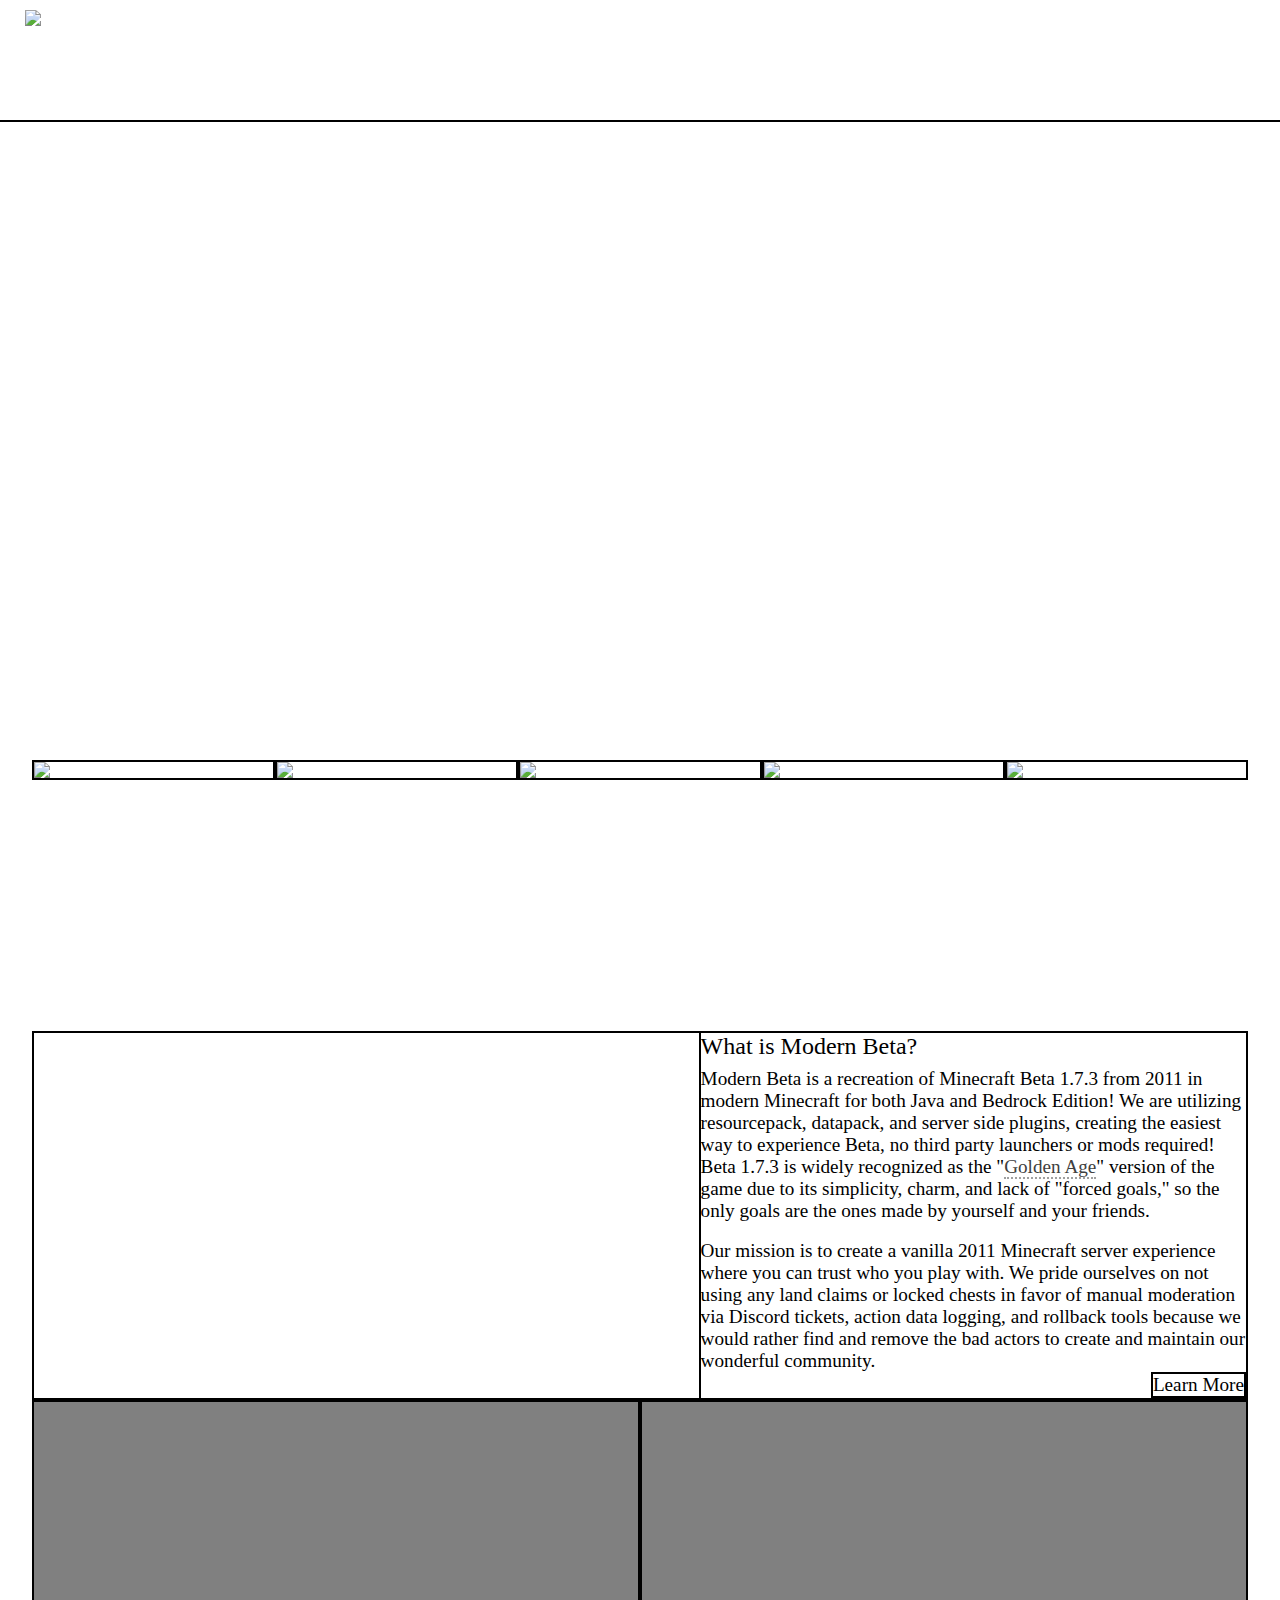
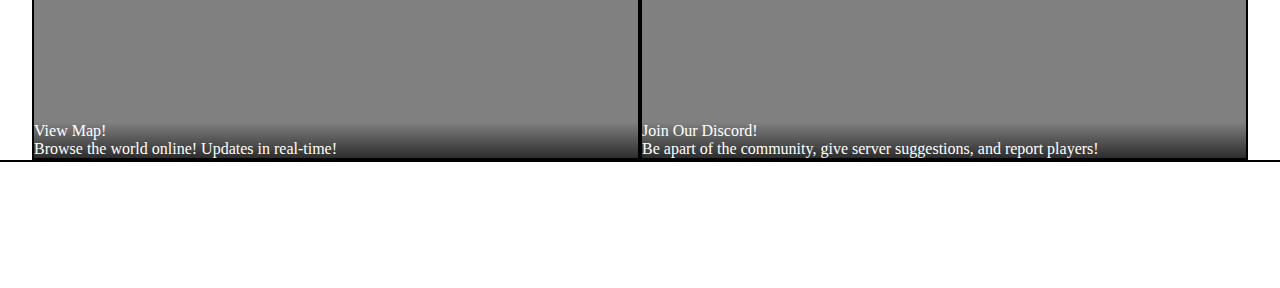
==== index.html @ e53a2ec8 "Added Wiki dropdown, added mobile navbar scrolling" ====
<!DOCTYPE html>
<html lang="en">
	<head>
		<!-- meta/seo info-->
		<meta charset="utf-8">
		<meta http-equiv="Content-Type" content="text/html">
		<meta http-equiv="X-UA-Compatible" content="IE=edge">
		<meta http-equiv="content-language" content='en-US'>
		<meta name="robots" content="index, follow">
		<meta name="title" content="Modern Beta SMP">
		<meta name="description" content="A modern Minecraft SMP server porting 2011's Beta 1.7.3 for 1.20 to 1.21, Java and Bedrock Edition! Play Minecraft like its 2011, the Golden Age! IP: play.modernbeta.org">
		<meta name="keywords" content="Minecraft, Modern, Beta, ModernBeta, 1.7.3, server, smp, multiplayer, survival, goldenage, public, java, bedrock, 1.20, 1.21">
		<meta name="language" content="English">
		<meta name="author" content="Karltroid">
		<meta name="viewport" content="width=device-width, initial-scale=1.0, maximum-scale=1.0">

		<!-- stylesheets & scripts -->
		<link rel="stylesheet" type="text/css" href="styles/vars.css">
		<link rel="stylesheet" type="text/css" media="(max-width: 1100px)" href="styles/vars_mobile.css">
		<link rel="stylesheet" type="text/css" href="styles/desktop.css">
		<link rel="stylesheet" type="text/css" media="(max-width: 1100px)" href="styles/mobile.css">
		<script src="scripts/mobilenav.js"></script>
		<script src="scripts/desktop_drag_scrolling.js"></script>
		<script src="scripts/fetch_latest_video.js"></script>
		
		<!-- site title & icon -->
		<link rel="shortcut icon" href="images/icons/favicon.ico" type="image/x-icon">
		<link rel="icon" href="images/icons/favicon.ico" type="image/x-icon">
		<title>Modern Beta SMP</title>
	</head>
	<body>

		<nav>
			<div id="nav-content">
				<div class="left">
					<a href="#" id="nav-logo">
					  <img src="images/ModernBetaLogo_Full.png" alt="Modern Beta Logo" />
					</a>
					<div id="nav-links" class="desktop-only">
					  <a href="#">Home</a>
					  <a href="rules">Rules</a>
					  <a href="socials">Socials</a>
					  <a target="_blank" href="https://store.modernbeta.org/">Store</a>
					  <a target="_blank" href="https://map.modernbeta.org">Map</a>
					  <div class="dropdown">
						Wiki
						<div class="dropdown-content">
						  <a target="_blank" href="https://web.archive.org/web/20110902065819/http://www.minecraftwiki.net:80/wiki/Minecraft_Wiki">Beta 1.7.3 Wiki</a>
						  <a target="_blank" href="https://modernbeta.miraheze.org/wiki/Main_Page">Community Wiki</a>
						</div>
					  </div>
					</div>
				  </div>

				<div class="right">
					<button id="nav-menu-btn" class="mobile-only" onclick="togglenav('')"><img class="pixel-perfect" src="images/icons/open_menu.png" /></button>
					<a href="play"><button id="join-now-button" class="desktop-only">Play Now!</button></a>
				</div>
				<div id="mobile-nav-dropdown" class="mobile-only pixel-perfect">
					<a href="play">Play</a>
					<a href="rules">Rules</a>
					<a target="_blank" href="https://discord.gg/gXmjuejWtD">Discord</a>
					<a href="socials">Socials</a><a target="_blank" href="https://store.modernbeta.org/">Store</a>
					<a target="_blank" href="https://map.modernbeta.org">Map</a>
					<a target="_blank" href="https://web.archive.org/web/20110902065819/http://www.minecraftwiki.net:80/wiki/Minecraft_Wiki">Beta 1.7.3 Wiki</a>
					<a target="_blank" href="https://modernbeta.miraheze.org/wiki/Main_Page">Community Wiki</a>
				</div>
			</div>
		</nav>

		<header class="nav-bar-offset">
			<a href="play"><button id="join-now-button-alt" class="mobile-only">Play Now!</button></a>
			<iframe id="trailer" title="Trailer" frameborder="0" allowfullscreen></iframe>
		</header>

		<div id="page-content">
			<div id="showcase-features" class="row content-row">
				<div class="card">
					<img src="images/homepage/showcase_terrain.jpg" />
					<div class="info">
						<h1>Explore Beta!</h1>
						<p>Visit the crazy Minecraft world terrain generation as it was in 2011! Fantastical mountains, overhangs, but also its wonderful simplicity and... farlands!?</p>
					</div>
				</div>
				<div class="card">
					<img src="images/homepage/showcase_gameplay.jpg" />
					<div class="info">
						<h1>Beta Gameplay!</h1>
						<p>From the lack of a hunger bar, to instant bows and nightmares when you sleep in exposed darkness, experience the features that gave beta 1.7.3 its charm!</p>
					</div>
				</div>
				<div class="card">
					<img src="images/homepage/showcase_visuals.jpg" />
					<div class="info">
						<h1>Beta Assets!</h1>
						<p>Transform your Minecraft back to beta with all models, textures, sounds, and more visual aspects like fog to match this era of the game! Yes, even the fat chests.</p>
					</div>
				</div>
				<div class="card">
					<img src="images/homepage/showcase_vanillaexperience.jpg" />
					<div class="info">
						<h1>Vanilla Experience!</h1>
						<p>Little to no commands, no teleporting, just the base game experience of how it was intended to be played. Time to start building that minecart system!</p>
					</div>
				</div>
				<div class="card">
					<img src="images/homepage/showcase_crossplay.jpg" />
					<div class="info">
						<h1>Cross Play!</h1>
						<p>With modern Minecraft comes modern benefits! For the first time Bedrock Edition can also join the fun and play Beta 1.7.3 along side Java Edition!</p>
					</div>
				</div>
			</div>

			<div class="info-graphic-banner">
				<div class="graphic"></div>
				<div class="info">
					<h1>What is Modern Beta?</h1>
					<p>Modern Beta is a recreation of Minecraft Beta 1.7.3 from 2011 in modern Minecraft for both Java and Bedrock Edition! We are utilizing resourcepack, datapack, and server side plugins, creating the easiest way to experience Beta, no third party launchers or mods required! Beta 1.7.3 is widely recognized as the "<a target="_blank" href="https://www.reddit.com/r/GoldenAgeMinecraft/">Golden Age</a>" version of the game due to its simplicity, charm, and lack of "forced goals," so the only goals are the ones made by yourself and your friends.</p>
					<br />
					<p>Our mission is to create a vanilla 2011 Minecraft server experience where you can trust who you play with. We pride ourselves on not using any land claims or locked chests in favor of manual moderation via Discord tickets, action data logging, and rollback tools because we would rather find and remove the bad actors to create and maintain our wonderful community.</p>
					<a class="more-info-button" href="changes">Learn More</a>
				</div>
			</div>

			<div class="content-row-2">
				<a target="_blank" href="https://map.modernbeta.org" id="dynmap" class="button-card">
					<div class="info">
						<h1>View Map!</h1>
						<p>Browse the world online! Updates in real-time!</p>
					</div>
				</a>
				<a target="_blank" href="https://discord.gg/gXmjuejWtD" id="discord" class="button-card">
					<div class="info">
						<h1>Join Our Discord!</h1>
						<p>Be apart of the community, give server suggestions, and report players!</p>
					</div>
				</a>
			</div>
		</div>

		<footer class="pixel-perfect">
			<a href="play">Join Today!<br />
			IP: play.modernbeta.org</a><br /><br />
			<a target="_blank" href="https://discord.gg/gXmjuejWtD">Discord</a> | <a target="_blank" href="https://www.youtube.com/@ModernBetaSMP">YouTube</a> | <a target="_blank" href="https://www.twitch.tv/ModernBetaSMP">Twitch</a> | <a target="_blank" href="https://twitter.com/ModernBetaSMP">Twitter</a> | <a target="_blank" href="https://www.reddit.com/r/ModernBetaSMP/">Reddit</a> | <a target="_blank" href="https://www.instagram.com/modernbetasmp/">Instagram</a> | <a target="_blank" href="https://www.tiktok.com/@modernbetasmp">TikTok</a> | <a target="_blank" href="https://www.tumblr.com/blog/modernbetasmp">Tumblr</a> | <a target="_blank" href="https://www.facebook.com/ModernBetaSMP/">Facebook</a> | <a target="_blank" href="https://www.threads.net/@modernbetasmp">Threads</a>
			<br />
			<a href="mailto:modernbetaserver@gmail.com">ModernBetaServer@Gmail.com</a><br /><br />
			Developed by <a target="_blank" href="https://www.twitter.com/karltroid">Karltroid</a> & AbsoluteZero6<br />
		</footer>
		

	</body>
</html>
---- styles/desktop.css ----
*, ::after, ::before
{
	/* removed default styling */
	padding: 0;
	margin: 0;
	text-decoration: none;
	border: 0;
	background: none;
	font-family: minecraft;
	box-sizing: border-box;
	color: white;
	font-size: 100%;
}

*:focus
{
	/* removed default styling */
	outline: none;
}

.desktop-only
{
	display: initial;
}


.mobile-only
{
	display: none;
}

h1,th
{
	font-weight: normal;
	font-family: minecraft-bold;
}

body
{
	overflow-x: hidden;
	background: linear-gradient(180deg, var(--waterBlue) 25%, var(--waterBlueDark) 100%)
}

s 
{
	text-decoration: line-through;
}

.pixel-perfect
{
	-ms-interpolation-mode: nearest-neighbor;
    image-rendering: -webkit-optimize-contrast;
    image-rendering: -moz-crisp-edges;
    image-rendering: -o-pixelated;
    image-rendering: pixelated;
}

nav
{
	width: 100vw;
	height: var(--navBarHeight);
	background: linear-gradient(180deg, var(--skyDarkBlueTop) 0%, var(--skyDarkBlueBot) 75%);
	padding: 10px 25px;
	box-shadow: var(--perspectiveBoxShadow);
	border-bottom: 2px solid black;
	position: fixed;
	top: 0;
	z-index: 10;
}

#nav-content
{
	max-width: 1500px;
	height: 100%;
	display: block;
	margin: 0 auto;
	z-index: 11;
}

nav .left
{
	display: flex;
	height: 100%;
	float: left;
}

nav .right
{
	display: inline-block;
	height: 100%;
	float: right;
}

#nav-logo img
{
	height: 100%;
	box-sizing: border-box;
}

#nav-logo
{
	padding: 0 20px 0px 0px;
	display: inline-block;
	height: 100%;
}

#nav-logo:hover
{
	background: none;
	border: none;
}

#nav-links
{
	display: flex;
	height: 100%;
	position: relative;
}

#nav-links a,
#nav-links .dropdown 
{
    padding: 25px;
    font-size: 1.25em;
    text-transform: uppercase;
    text-shadow: var(--mcTextShadow);
}

#nav-links .dropdown 
{
    padding-bottom: 52px;
}

#nav-links a:hover 
{
    background: rgba(0, 0, 0, 0.15);
    border-bottom: solid 5px rgba(0, 0, 0, 0.15);
}

#nav-links .dropdown:hover 
{
    background: rgba(0, 0, 0, 0.15);
    border-bottom: none;
}

#nav-links .dropdown:hover a:hover 
{
    background: rgba(0, 0, 0, 0.15);
    border-bottom: none;
}

.dropdown 
{
    position: relative;
}

.dropdown-content 
{
    display: none;
    position: absolute;
    top: 100%;
    left: 0;
    background: rgba(0, 0, 0, 0.6);
    border-bottom: solid 5px rgba(0, 0, 0, 0.15);
    min-width: fit-content;
    text-wrap: nowrap;
    z-index: -1;
}

.dropdown-content a 
{
    display: block;
    padding: 10px 15px;
    font-size: 1em !important;
    text-transform: none;
    text-shadow: none;
    text-decoration: none;
}

.dropdown:hover .dropdown-content 
{
    display: block;
}


.nav-bar-offset
{
	margin-top: var(--navBarHeight) !important;
}

#join-now-button
{
	background: linear-gradient(180deg, var(--logoLimeGreen) 0%, var(--logoLimeGreen2) 100%);
	height: 100%;
	padding: 0 30px;
	color: var(--logoDarkGreen);
	font-weight: bold;
	font-size: 1.75em;
	border: 2px solid var(--logoDarkGreen);
	box-shadow: var(--centeredBoxShadow);
	font-family: minecraft-bold;
}

#join-now-button:hover
{
	cursor: pointer;
	background: var(--logoDarkGreen);
	color: var(--logoLimeGreen);
	border: 2px solid var(--logoLimeGreen);
}

header
{
	height: 880px;
	width: 100vw;
	background-image: url('../images/homepage/banner.png');
	background-position: center;
	background-size: auto 100%;
	background-repeat: repeat-x;
	position: relative;
}

#trailer
{
	display: block;
	position: absolute;
	top: 333.5px;
	left: 50%;
	transform: translateX(-50%) scale(0.725);
	height: 250px;
	width: 500px;
}

#header-world
{
	position: absolute;
	bottom: 0;
	left: 0;
	width: 100%;
	z-index: 0;
}


#page-content
{
	width: 95vw;
	margin: 0 auto;
	max-width: 1500px;
	min-height: calc(100vh - var(--navBarHeight) * 3);
}

.content-row
{
	display: flex;
	justify-content: center;
	position: relative;
}

#showcase-features
{
	display: flex;
	justify-content: center;
	position: relative;
	top: -120px;
	margin: 0 auto calc(-120px + var(--verticalSpacing));
}

#showcase-features .card
{
	margin: 0 var(--horizontalSpacing);
	display: flex;
	flex-direction: column;
	align-items: stretch;
	align-self: start;
	min-width: 150px;
	padding: 0px;
	flex-basis: 100%;
}

.card img
{
	width: 100%;
	border: 2px solid black;
	box-shadow: var(--centeredBoxShadow);
	margin: 0 0 6px 0;
}

.card h1
{
	font-size: 1.25em;
	margin: 6px 0;
}

.card .info
{
	text-shadow: var(--mcTextShadow);
}

footer
{
	background-image: url('../images/backgrounds/footer_bg.png');
	background-size: 64px;
	width: 100vw;
	text-align: center;
	padding: var(--verticalSpacing) var(--horizontalSpacing);
	box-shadow: var(--centeredBoxShadow);
	border-top: 2px solid black;
	margin-top: var(--verticalSpacing);
}

footer a:hover
{
	border-bottom: 2px dotted white;
}

#fullscreen-iframe
{
	margin-top: var(--navBarHeight);
	width: 100vw;
	height: calc(100vh - var(--navBarHeight));
	margin-bottom: -5px;
}

.info-graphic-banner
{
	width: 100%;
	display: flex;
	justify-content: center;
	background: rgba(255, 255, 255, 0.7);
	margin: 0 0 var(--verticalSpacing);
	border: 2px solid black;
}

.info-graphic-banner .info
{
	flex-basis: 45%;
	min-height: 300px;
	padding: var(--horizontalSpacing);
}

.info-graphic-banner .info a
{
	color: rgb(64, 64, 64);
	border-bottom: 2px dotted rgba(64, 64, 64,0.5);
}

.info-graphic-banner .info a:hover
{
	color: white;
	border-bottom: 2px dotted white;
}

.info-graphic-banner .graphic
{
	flex-basis: 55%;
	background-image: url('../images/homepage/ModernBetaSS1.jpg');
	background-size: cover;
	border-right: 2px solid black;
	background-position: center bottom;
}

.info-graphic-banner h1
{
	color:black;
	font-size: 1.5em;
	margin: 0 0 8px;
}

.info-graphic-banner p
{
	color:black;
	font-size: 1.2em;
}

.button-card
{
	margin: 0 var(--horizontalSpacing);
	flex-basis: 100%;
	height: 360px;
	background: gray;
	background-size: cover;
	background-position: center;
	display: flex;
	border: 2px solid black;
}

.button-card:hover
{
	transform: scale(1.02);
	border: 2px solid white;
}

.button-card .info
{
	align-self: flex-end;
	text-shadow: var(--mcTextShadow);
	display: block;
	padding: var(--horizontalSpacing);
	background: linear-gradient(transparent, rgba(0, 0, 0, 0.65));
	width: 100%;
}

#showcase-features > .card:last-child,
.content-row > .button-card:last-child,
.content-row-2 > .button-card:last-child {
    margin-right: 0;
}

#showcase-features > .card:first-child,
.content-row > .button-card:first-child,
.content-row-2 > .button-card:first-child {
    margin-left: 0;
}

#dynmap
{
	background-image: url('../images/homepage/isometric.jpg');
}

#discord
{
	background-image: url('../images/homepage/discord_banner.jpg');
}


.more-info-button
{
	display: inline-block;
	color:black !important;
	padding: var(--horizontalSpacing);
	font-size: 1.2em;
	background: white;
	border: 2px solid black !important;
	float: right;
	margin: var(--horizontalSpacing) 0 0 0;
}

.more-info-button:hover
{
	border: 2px solid white !important;
	background: black;
	color: white !important;
}

.content-row-2
{
	display: flex;
	justify-content: center;
	position: relative;
}

#socials-grid
{
	width: 100%;
	padding: 20px 0;
	margin: 0 auto;
}

#socials-grid .social
{
	display: flex;
	align-items: center;
	padding: var(--horizontalSpacing);
	border-bottom: 2px dashed white;
}

#socials-grid .social:hover
{
	background-color: rgba(0, 0, 0, 0.4);
}

#socials-grid .social:hover img
{
	transform: scale(1.1);
}

#socials-grid .social img
{
	width: 60px;
	height: 60px;
	margin-right: var(--horizontalSpacing);
}

#socials-grid .social .content
{
	text-shadow: var(--mcTextShadow);
}

#socials-grid *:last-child *:last-child
{
	border-bottom: 0px ;
}

#socials-grid .social h1
{
	font-size: 1.25em;
}

#socials-grid .social p
{
	font-size: 1.2em;
}

.table-info
{
	width: 100%;
	height: 100%;
	text-shadow: var(--mcTextShadow);
	padding: 25px 0 0 0 ;
}

.table-info ol
{
	list-style-type: upper-roman !important;
	list-style: upper-roman inside;
	border: 2px solid black;
	padding: 10px;
	height: 100%;
}

.table-info ul
{
	list-style: square inside;
	border: 2px solid black;
	padding: 10px;
	height: 100%;
}

ul ul
{
	border: none !important;
	margin-left: 20px;
}

.table-info ol img, .table-info ul img
{
	width: 100%;
	max-width: 300px;
}

.table-info th
{
	width: 50%;
	padding: 20px;
	font-size: 1.5em;
	border: 2px solid black;
	background-image: url('../images/backgrounds/footer_bg.png');
	background-size: 64px;
}

.table-info td
{
	height: 100%;
	background-image: url('../images/backgrounds/mobile_nav_bg.png');
}

.table-info li
{
	margin-bottom: 20px;
}

.table-info li h2
{
	font-weight: normal;
	font-family: minecraft-bold;
	margin-bottom: 20px;
	margin: 0;
	padding: 0;
	display: inline;
}


/**play tutorial - taken from my old site, will refactor later **/
.questionare
{
	width: 100%;
	background-color: rgba(0, 0, 0, 0.1);
	border-radius: 15px;
	padding: 30px 0px;
	
	text-align: center;
	pointer-events: initial;
}

.questionare h1
{
	font-size: 2em;
	padding: 10px;
}

.answers
{
	display: table;
	border-spacing: 2.5vw;
	width: 100%;
}

.answers div
{
	height: 512px;
	width: 33.33%;
	height: 50vh;
	background-color: rgba(0, 0, 0, 0.1);
	display: table-cell;
	vertical-align:middle;
	padding: 15px;
	font-size: 1.5em;
	transition: transform .25s;
	text-shadow: var(--mcTextShadow);
}

.answers div img 
{
	width: 100%;
	display: block;
	margin: 0 auto;
	padding: 20px 0;
	image-rendering: pixelated;
}

.answers div:hover
{
	cursor: pointer;
	transform: scale(1.05);
	background-color: rgba(0, 0, 0, 0.2);
	border: 2px solid var(--beanaPurple);
	transition: transform .5s, background-color .5s;
}

.tutorial
{
	width: 100%;
	background-color: rgba(0, 0, 0, 0.1);
	border-radius: 15px;
	padding: 30px 0px;
	text-align: center;
	pointer-events: initial;
	text-shadow: var(--mcTextShadow) !important;
}

.tutorial h1
{
	font-size: 2em;
	padding: 5px;
	text-shadow: var(--mcTextShadow);
}

.tutorial p
{
	padding: 5px;
	text-shadow: var(--mcTextShadow);
}

.tutorial img
{
	width: 60%;
	max-width: 1000px;
	margin-bottom: 30px;
}

.hide
{
	display: none;
}
---- styles/mobile.css ----
/* Hide scrollbar for mobile */
::-webkit-scrollbar { display: none; }

body
{
	overflow-y: scroll;
	-webkit-overflow-scrolling: touch;
}

.desktop-only
{
	display: none !important;
}

header
{
	height: 700px;
}

#trailer
{
	top: 265px;
	height: 200px;
	width: 400px;
	transform: translateX(-50%) scale(0.722);
}


.mobile-only
{
	display: initial;
}

nav
{
	padding: 10px 15px;
	box-sizing: border-box;
	flex-direction: row;
	justify-content: space-between;
	max-height: 100px;
}

#nav-links a 
{
	padding: 0 0px;
}

nav .left img
{
	margin: 0px;
}

nav .right
{
	display: flex;
	align-items: center;
	height: 100%;
}


#nav-menu-btn
{
	display: block;
	height: 100%;
}

#nav-menu-btn img
{
	height: 100%;
	padding: 10px;
}

#nav-menu-btn:hover
{
	cursor: pointer;
}

#showcase-features
{
	overflow-x: scroll;
	justify-content: left;
	-webkit-mask-image: linear-gradient(to right, black 75%, rgba(0, 0, 0, 0.01) 100%);
  	mask-image: linear-gradient(to right, black 75%, rgba(0, 0, 0, 0.01) 100%);
	left: -15px;
	width: 100vw;
	margin: 0 0 calc(-120px + var(--verticalSpacing));
	padding: 0 180px 0 0;
}

#showcase-features .card
{
	margin: 0 var(--horizontalSpacing) 0px;
	min-width: 180px;
}

#showcase-features:hover
{
	cursor: pointer;
}

#showcase-features > .card:last-child,
.content-row > .button-card:last-child {
    margin-right: 15px;
}

#showcase-features > .card:first-child,
.content-row > .button-card:first-child {
    margin-left: 15px;
}


.more-info-button
{
	float: left;
}

.info-graphic-banner
{
	flex-direction: column;
	margin-bottom: var(--verticalSpacing);
}

.info-graphic-banner .info
{
	min-height: 0px;
}

.info-graphic-banner .graphic
{
	min-height: 300px;
	border-right: none;
	border-bottom: 2px solid black;
}

#join-now-button-alt
{
	background: linear-gradient(180deg, var(--logoLimeGreen) 0%, var(--logoLimeGreen2) 100%);
	padding: 15px 50px;
	color: var(--logoDarkGreen);
	font-weight: bold;
	font-size: 2em;
	border: 2px solid var(--logoDarkGreen);
	box-shadow: var(--centeredBoxShadow);
	width: 80%;
	margin: 0 auto;
	display: block;
	position: absolute;
	top: 100px;
	left: 50%;
	transform: translateX(-50%);
	font-family: minecraft-bold;
}

#join-now-button-alt:hover
{
	cursor: pointer;
	background: var(--logoDarkGreen);
	color: var(--logoLimeGreen);
	border: 2px solid var(--logoLimeGreen);
}

.content-row-2
{
	display: flex;
	justify-content: center;
	position: relative;
	flex-direction: column;
	height: 720px;
}

.button-card
{
	margin: 0 0 var(--verticalSpacing) 0px;
}

footer
{
	margin-top: 0px;
}

#mobile-nav-dropdown
{
	display: none;
	position: absolute;
	text-align: center;
	top: var(--navBarHeight);
	right: 0;
	background-image: url('../images/backgrounds/mobile_nav_bg.png');
	background-size: 64px;
	height: calc(100vh - var(--navBarHeight));
	padding: 15px 0;
	border-left: 2px solid black;
	box-shadow: var(--perspectiveBoxShadow);
	z-index: 9;
	max-height: 100vh;
    overflow-y: auto;
    -webkit-overflow-scrolling: touch;
}

#mobile-nav-dropdown a
{
	display: block;
	height: auto;
	line-height: calc(var(--navBarHeight) / 1.35);
	padding: 0 40px;
	font-size: 1.25em;
	text-transform: uppercase;
	text-shadow: var(--mcTextShadow);
}

#mobile-nav-dropdown a:hover
{
	background: rgba(0,0,0,0.25);
	border-bottom: none;
}

#socials-grid
{
	width: 100%;
}

#rules th
{
	display: none;
}

#rules td
{
	display: block;
	margin: 0px 0px 25px 0px;
}

#rules ol
{
	border: none;
	padding: 20px 0px 0px;
}

#rules td[data-th]:before
{
	content: attr(data-th);
	font-size: 2em;
	font-family: minecraft-bold;
}


.tutorial img
{
	width: 95%;
	margin-bottom: 30px;
}

.answers div
{
	height: auto;
	width: 100%;
	display: table-row;
	vertical-align:middle;
	line-height: 60px;
}
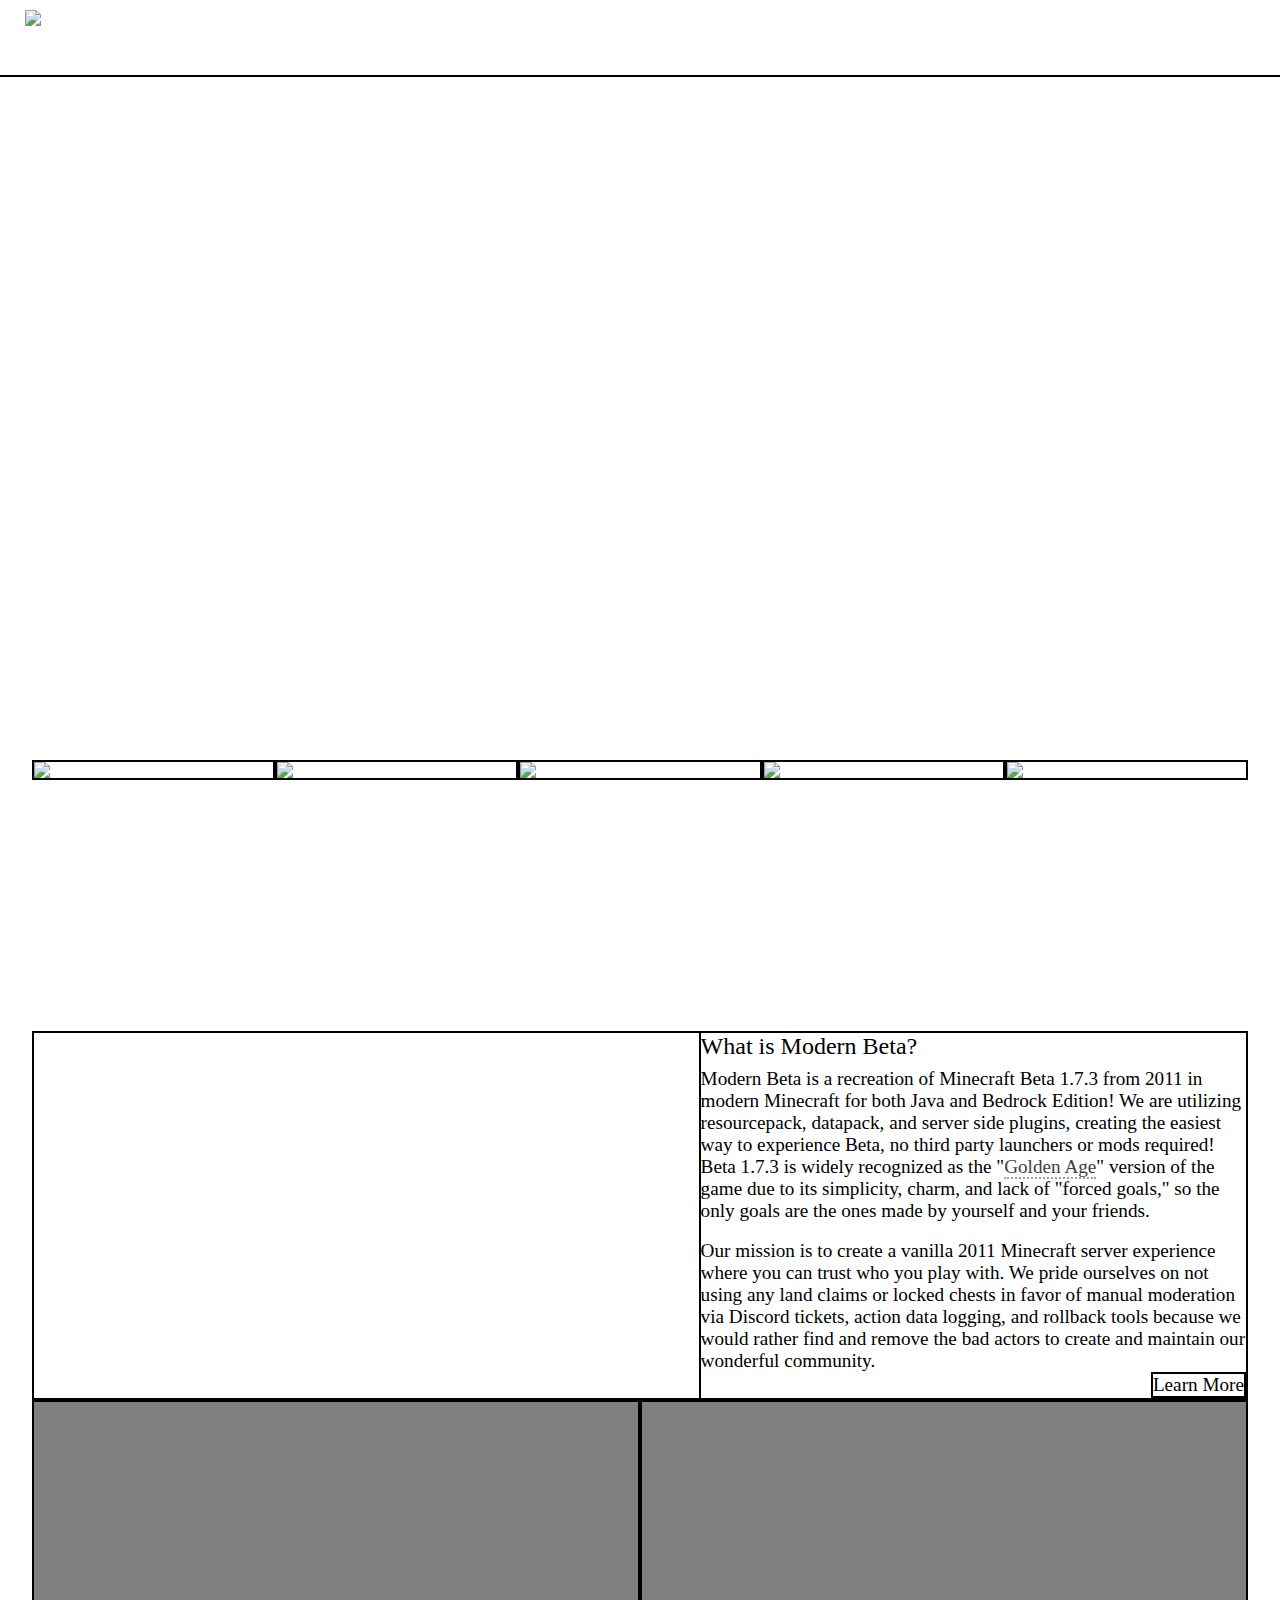
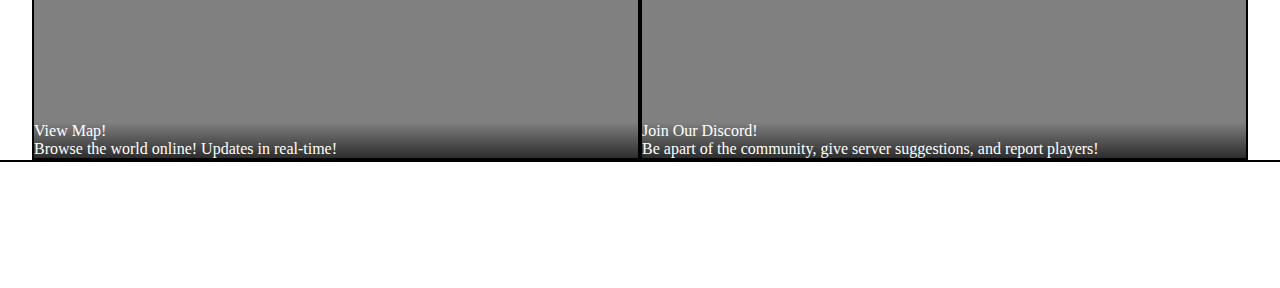
==== commit d65fa5c8: "Added more beta tutorials and rephrased cross play section to reflect beta joinability!" ====
--- a/index.html
+++ b/index.html
@@ -107,7 +107,7 @@
 					<img src="images/homepage/showcase_crossplay.jpg" />
 					<div class="info">
 						<h1>Cross Play!</h1>
-						<p>With modern Minecraft comes modern benefits! For the first time Bedrock Edition can also join the fun and play Beta 1.7.3 along side Java Edition!</p>
+						<p>For the first time ever, you can experience b1.7.3 not only on a beta client but also on a modern 1.20+ client. Even Bedrock Edition players can join in on the fun!</p>
 					</div>
 				</div>
 			</div>
--- a/styles/desktop.css
+++ b/styles/desktop.css
@@ -115,32 +115,34 @@
 	display: flex;
 	height: 100%;
 	position: relative;
+	align-items: center;
 }
 
 #nav-links a,
 #nav-links .dropdown 
 {
-    padding: 25px;
+    padding: 16px 25px;
     font-size: 1.25em;
     text-transform: uppercase;
     text-shadow: var(--mcTextShadow);
 }
 
-#nav-links .dropdown 
-{
-    padding-bottom: 52px;
+#nav-links .dropdown {
+    position: relative;
+    display: inline-block;
+}
+
+#nav-links .dropdown:hover {
+    background: rgba(0, 0, 0, 0.15);
+    border-bottom: none;
+	height: 73px;
+    margin-top: 13px;
 }
 
 #nav-links a:hover 
 {
     background: rgba(0, 0, 0, 0.15);
     border-bottom: solid 5px rgba(0, 0, 0, 0.15);
-}
-
-#nav-links .dropdown:hover 
-{
-    background: rgba(0, 0, 0, 0.15);
-    border-bottom: none;
 }
 
 #nav-links .dropdown:hover a:hover 
@@ -615,7 +617,6 @@
 	display: block;
 	margin: 0 auto;
 	padding: 20px 0;
-	image-rendering: pixelated;
 }
 
 .answers div:hover
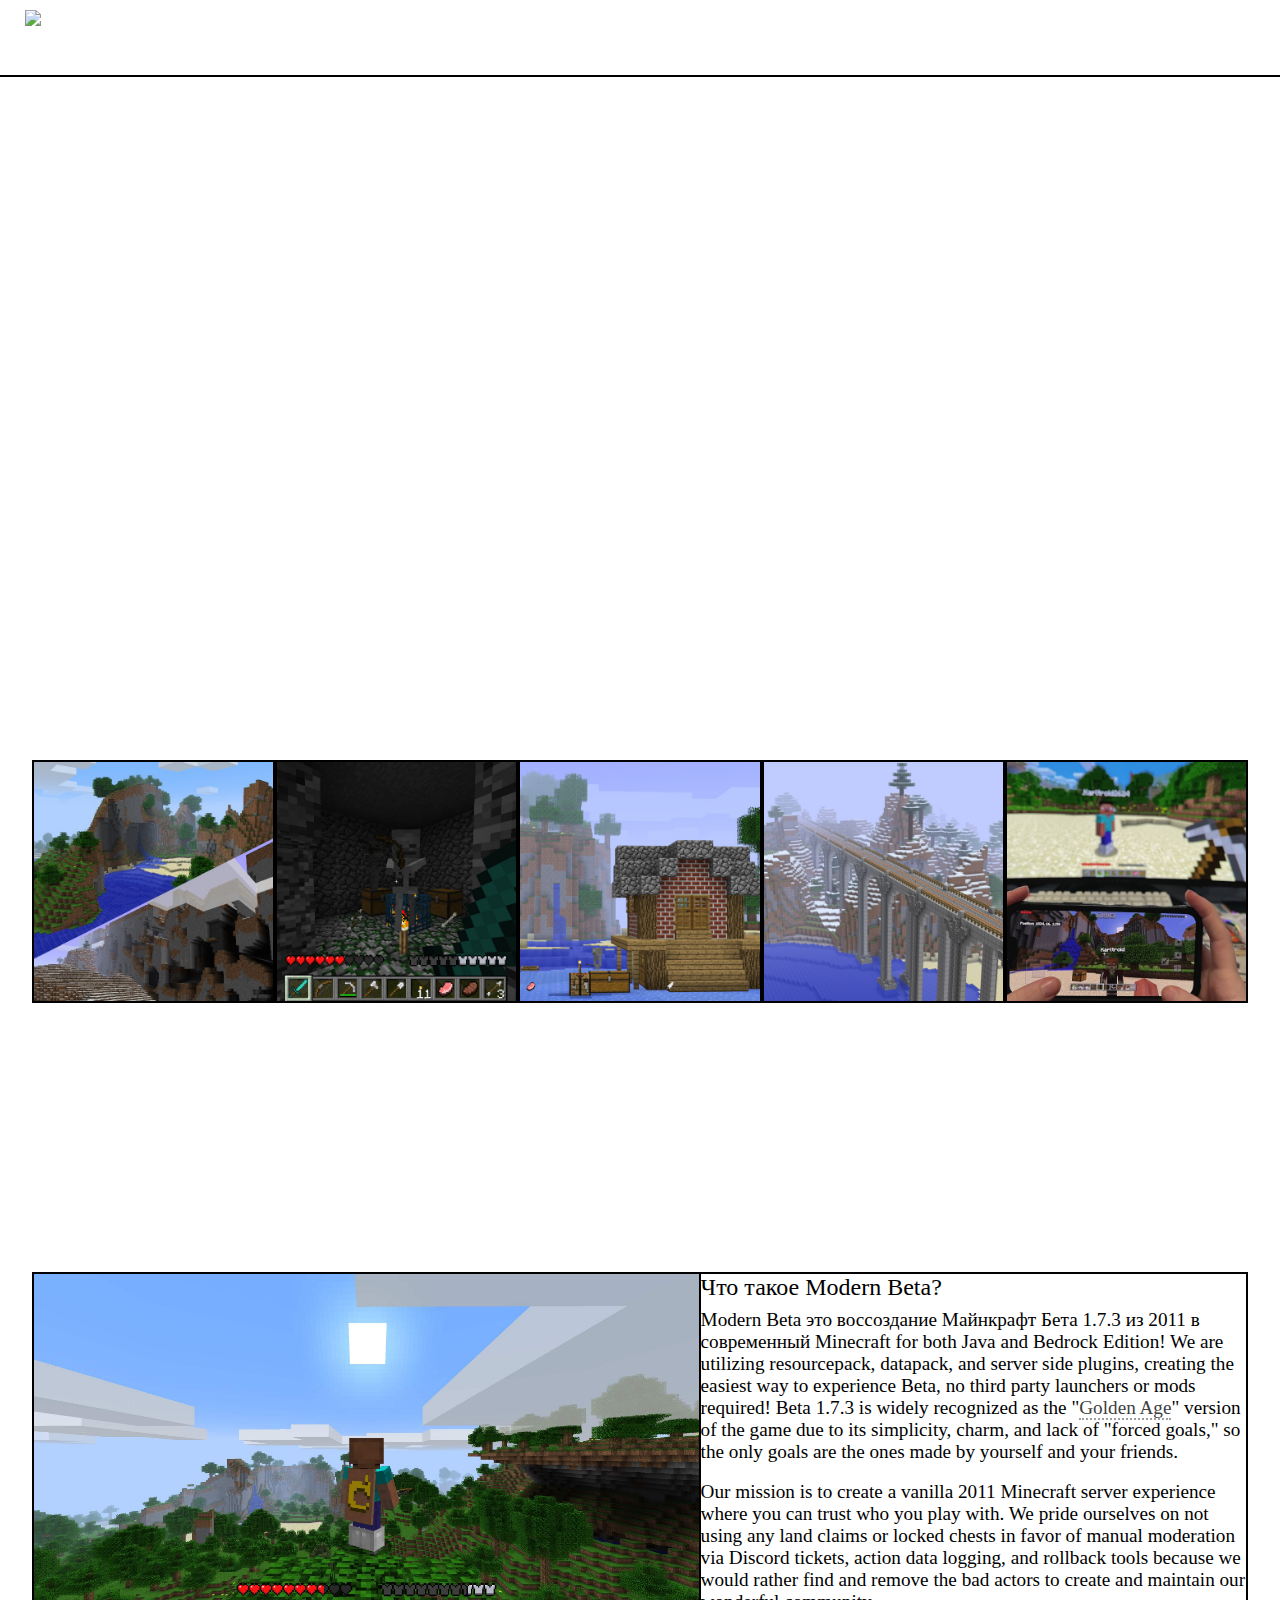
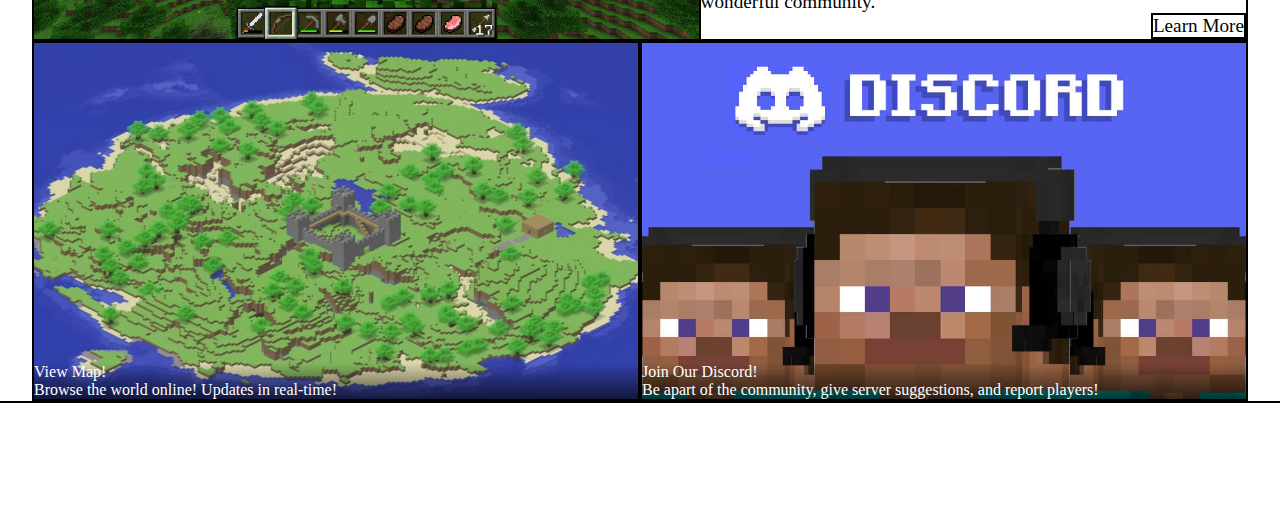
==== commit c12f397f: "начало" ====
--- a/index.html
+++ b/index.html
@@ -37,16 +37,16 @@
 					  <img src="images/ModernBetaLogo_Full.png" alt="Modern Beta Logo" />
 					</a>
 					<div id="nav-links" class="desktop-only">
-					  <a href="#">Home</a>
-					  <a href="rules">Rules</a>
-					  <a href="socials">Socials</a>
-					  <a target="_blank" href="https://store.modernbeta.org/">Store</a>
-					  <a target="_blank" href="https://map.modernbeta.org">Map</a>
+					  <a href="#">Домой</a>
+					  <a href="rules">Правила</a>
+					  <a href="socials">Соцсети</a>
+					  <a target="_blank" href="https://store.modernbeta.org/">Магазин</a>
+					  <a target="_blank" href="https://map.modernbeta.org">Карта</a>
 					  <div class="dropdown">
-						Wiki
+						Вики
 						<div class="dropdown-content">
-						  <a target="_blank" href="https://web.archive.org/web/20110902065819/http://www.minecraftwiki.net:80/wiki/Minecraft_Wiki">Beta 1.7.3 Wiki</a>
-						  <a target="_blank" href="https://modernbeta.miraheze.org/wiki/Main_Page">Community Wiki</a>
+						  <a target="_blank" href="https://web.archive.org/web/20110902065819/http://www.minecraftwiki.net:80/wiki/Minecraft_Wiki">Вики Beta 1.7.3</a>
+						  <a target="_blank" href="https://modernbeta.miraheze.org/wiki/Main_Page">Вики Сообщества</a>
 						</div>
 					  </div>
 					</div>
@@ -54,22 +54,22 @@
 
 				<div class="right">
 					<button id="nav-menu-btn" class="mobile-only" onclick="togglenav('')"><img class="pixel-perfect" src="images/icons/open_menu.png" /></button>
-					<a href="play"><button id="join-now-button" class="desktop-only">Play Now!</button></a>
+					<a href="play"><button id="join-now-button" class="desktop-only">Играть!</button></a>
 				</div>
 				<div id="mobile-nav-dropdown" class="mobile-only pixel-perfect">
-					<a href="play">Play</a>
-					<a href="rules">Rules</a>
-					<a target="_blank" href="https://discord.gg/gXmjuejWtD">Discord</a>
-					<a href="socials">Socials</a><a target="_blank" href="https://store.modernbeta.org/">Store</a>
+					<a href="play">Играть</a>
+					<a href="rules">Правила</a>
+					<a target="_blank" href="https://discord.gg/gXmjuejWtD">Дискорд</a>
+					<a href="socials">Соцсети</a><a target="_blank" href="https://store.modernbeta.org/">Магазин</a>
 					<a target="_blank" href="https://map.modernbeta.org">Map</a>
-					<a target="_blank" href="https://web.archive.org/web/20110902065819/http://www.minecraftwiki.net:80/wiki/Minecraft_Wiki">Beta 1.7.3 Wiki</a>
-					<a target="_blank" href="https://modernbeta.miraheze.org/wiki/Main_Page">Community Wiki</a>
+					<a target="_blank" href="https://web.archive.org/web/20110902065819/http://www.minecraftwiki.net:80/wiki/Minecraft_Wiki">Вики Бета 1.7.3</a>
+					<a target="_blank" href="https://modernbeta.miraheze.org/wiki/Main_Page">Вики Сообщества</a>
 				</div>
 			</div>
 		</nav>
 
 		<header class="nav-bar-offset">
-			<a href="play"><button id="join-now-button-alt" class="mobile-only">Play Now!</button></a>
+			<a href="play"><button id="join-now-button-alt" class="mobile-only">Играть!</button></a>
 			<iframe id="trailer" title="Trailer" frameborder="0" allowfullscreen></iframe>
 		</header>
 
@@ -78,36 +78,36 @@
 				<div class="card">
 					<img src="images/homepage/showcase_terrain.jpg" />
 					<div class="info">
-						<h1>Explore Beta!</h1>
-						<p>Visit the crazy Minecraft world terrain generation as it was in 2011! Fantastical mountains, overhangs, but also its wonderful simplicity and... farlands!?</p>
+						<h1>Исследуйте Бету!</h1>
+						<p>Посесите сумасшедшую генерацию беты как это было в 2011! Фантастические горы, выступы, а также прекраснейшая простота и... далёкие земли!?</p>
 					</div>
 				</div>
 				<div class="card">
 					<img src="images/homepage/showcase_gameplay.jpg" />
 					<div class="info">
-						<h1>Beta Gameplay!</h1>
-						<p>From the lack of a hunger bar, to instant bows and nightmares when you sleep in exposed darkness, experience the features that gave beta 1.7.3 its charm!</p>
+						<h1>Геймплей беты!</h1>
+						<p>Начиная с отсутсвия голода, заканчивая луками-пулемётами и кошмарами когда вы спите в открытой темноте, испытайте фичи которые дали бете 1.7.3 свой шарм!</p>
 					</div>
 				</div>
 				<div class="card">
 					<img src="images/homepage/showcase_visuals.jpg" />
 					<div class="info">
-						<h1>Beta Assets!</h1>
-						<p>Transform your Minecraft back to beta with all models, textures, sounds, and more visual aspects like fog to match this era of the game! Yes, even the fat chests.</p>
+						<h1>Бета ресурсы!</h1> <!-- i dunno how to translate this.. needs a better adoptation.. -->
+						<p>Трансформируйте свой майнкрафт обратно в бету со всеми моделями, текстурами, звуками, и визуальными аспектами такие как туман что бы оно совпадало с той эрой! Да, даже жирные сундуки.</p>
 					</div>
 				</div>
 				<div class="card">
 					<img src="images/homepage/showcase_vanillaexperience.jpg" />
 					<div class="info">
-						<h1>Vanilla Experience!</h1>
-						<p>Little to no commands, no teleporting, just the base game experience of how it was intended to be played. Time to start building that minecart system!</p>
+						<h1>Ванильный опыт!</h1>
+						<p>Практически никаких команд, никакого телепортирования, только базовый игровой опыт так как это задумывалось. Пришло время строить ту самую железную дорогу!</p> <!-- EFFIN DOROGI(vovi, if you readin this, i love ya <3 :3) -->
 					</div>
 				</div>
 				<div class="card">
 					<img src="images/homepage/showcase_crossplay.jpg" />
 					<div class="info">
-						<h1>Cross Play!</h1>
-						<p>For the first time ever, you can experience b1.7.3 not only on a beta client but also on a modern 1.20+ client. Even Bedrock Edition players can join in on the fun!</p>
+						<h1>Кроссплатформенность!</h1>
+						<p>Впервые, вы можете ощутить b1.7.3 не только на бета клиенте, но также и на современном 1.20+ клиенте. Даже игроки Бедрок Издания могут присоединится к веселью!</p>
 					</div>
 				</div>
 			</div>
@@ -115,8 +115,8 @@
 			<div class="info-graphic-banner">
 				<div class="graphic"></div>
 				<div class="info">
-					<h1>What is Modern Beta?</h1>
-					<p>Modern Beta is a recreation of Minecraft Beta 1.7.3 from 2011 in modern Minecraft for both Java and Bedrock Edition! We are utilizing resourcepack, datapack, and server side plugins, creating the easiest way to experience Beta, no third party launchers or mods required! Beta 1.7.3 is widely recognized as the "<a target="_blank" href="https://www.reddit.com/r/GoldenAgeMinecraft/">Golden Age</a>" version of the game due to its simplicity, charm, and lack of "forced goals," so the only goals are the ones made by yourself and your friends.</p>
+					<h1>Что такое Modern Beta?</h1>
+					<p>Modern Beta это воссоздание Майнкрафт Бета 1.7.3 из 2011 в современный Minecraft for both Java and Bedrock Edition! We are utilizing resourcepack, datapack, and server side plugins, creating the easiest way to experience Beta, no third party launchers or mods required! Beta 1.7.3 is widely recognized as the "<a target="_blank" href="https://www.reddit.com/r/GoldenAgeMinecraft/">Golden Age</a>" version of the game due to its simplicity, charm, and lack of "forced goals," so the only goals are the ones made by yourself and your friends.</p>
 					<br />
 					<p>Our mission is to create a vanilla 2011 Minecraft server experience where you can trust who you play with. We pride ourselves on not using any land claims or locked chests in favor of manual moderation via Discord tickets, action data logging, and rollback tools because we would rather find and remove the bad actors to create and maintain our wonderful community.</p>
 					<a class="more-info-button" href="changes">Learn More</a>
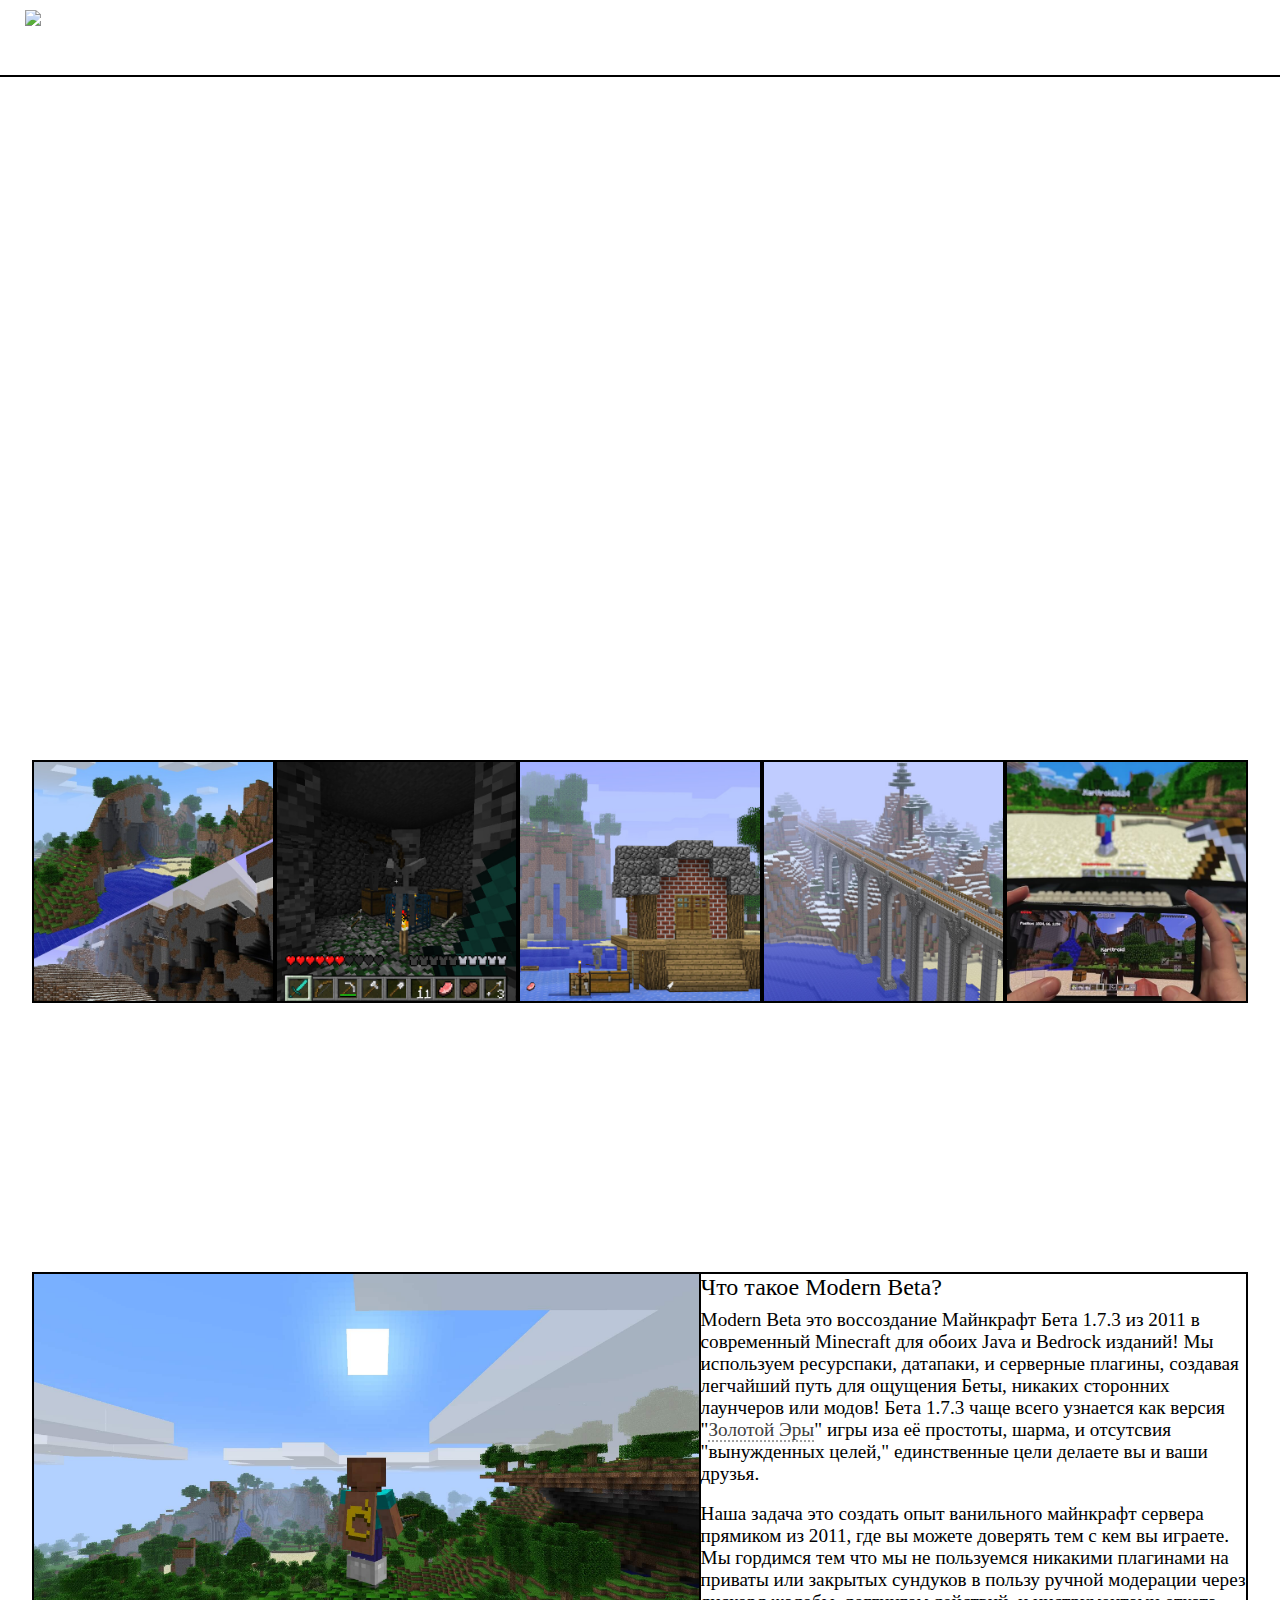
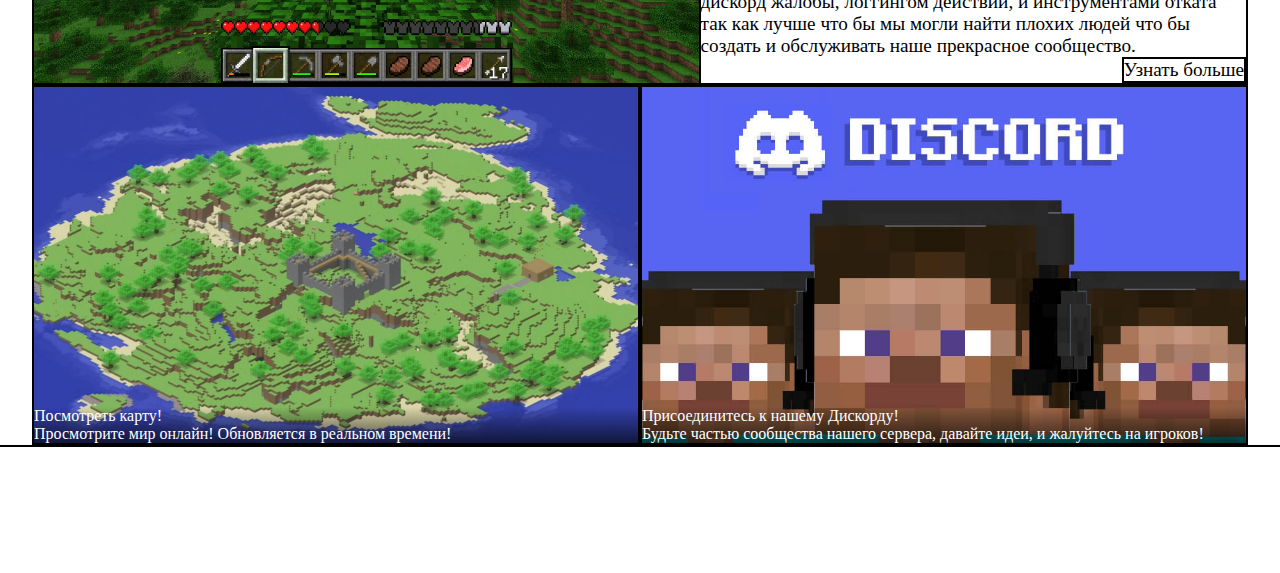
==== commit 594551a3: "finished the thing" ====
--- a/index.html
+++ b/index.html
@@ -116,36 +116,36 @@
 				<div class="graphic"></div>
 				<div class="info">
 					<h1>Что такое Modern Beta?</h1>
-					<p>Modern Beta это воссоздание Майнкрафт Бета 1.7.3 из 2011 в современный Minecraft for both Java and Bedrock Edition! We are utilizing resourcepack, datapack, and server side plugins, creating the easiest way to experience Beta, no third party launchers or mods required! Beta 1.7.3 is widely recognized as the "<a target="_blank" href="https://www.reddit.com/r/GoldenAgeMinecraft/">Golden Age</a>" version of the game due to its simplicity, charm, and lack of "forced goals," so the only goals are the ones made by yourself and your friends.</p>
+					<p>Modern Beta это воссоздание Майнкрафт Бета 1.7.3 из 2011 в современный Minecraft для обоих Java и Bedrock изданий! Мы используем ресурспаки, датапаки, и серверные плагины, создавая легчайший путь для ощущения Беты, никаких сторонних лаунчеров или модов! Бета 1.7.3 чаще всего узнается как версия "<a target="_blank" href="https://www.reddit.com/r/GoldenAgeMinecraft/">Золотой Эры</a>" игры иза её простоты, шарма, и отсутсвия "вынужденных целей," единственные цели делаете вы и ваши друзья.</p>
 					<br />
-					<p>Our mission is to create a vanilla 2011 Minecraft server experience where you can trust who you play with. We pride ourselves on not using any land claims or locked chests in favor of manual moderation via Discord tickets, action data logging, and rollback tools because we would rather find and remove the bad actors to create and maintain our wonderful community.</p>
-					<a class="more-info-button" href="changes">Learn More</a>
+					<p>Наша задача это создать опыт ванильного майнкрафт сервера прямиком из 2011, где вы можете доверять тем с кем вы играете. Мы гордимся тем что мы не пользуемся никакими плагинами на приваты или закрытых сундуков в пользу ручной модерации через дискорд жалобы, логгингом действий, и инструментами отката так как лучше что бы мы могли найти плохих людей что бы создать и обслуживать наше прекрасное сообщество.</p>
+					<a class="more-info-button" href="changes">Узнать больше</a>
 				</div>
 			</div>
 
 			<div class="content-row-2">
 				<a target="_blank" href="https://map.modernbeta.org" id="dynmap" class="button-card">
 					<div class="info">
-						<h1>View Map!</h1>
-						<p>Browse the world online! Updates in real-time!</p>
+						<h1>Посмотреть карту!</h1>
+						<p>Просмотрите мир онлайн! Обновляется в реальном времени!</p>
 					</div>
 				</a>
 				<a target="_blank" href="https://discord.gg/gXmjuejWtD" id="discord" class="button-card">
 					<div class="info">
-						<h1>Join Our Discord!</h1>
-						<p>Be apart of the community, give server suggestions, and report players!</p>
+						<h1>Присоединитесь к нашему Дискорду!</h1>
+						<p>Будьте частью сообщества нашего сервера, давайте идеи, и жалуйтесь на игроков!</p>
 					</div>
 				</a>
 			</div>
 		</div>
 
 		<footer class="pixel-perfect">
-			<a href="play">Join Today!<br />
+			<a href="play">Присоединяйтесь!<br />
 			IP: play.modernbeta.org</a><br /><br />
 			<a target="_blank" href="https://discord.gg/gXmjuejWtD">Discord</a> | <a target="_blank" href="https://www.youtube.com/@ModernBetaSMP">YouTube</a> | <a target="_blank" href="https://www.twitch.tv/ModernBetaSMP">Twitch</a> | <a target="_blank" href="https://twitter.com/ModernBetaSMP">Twitter</a> | <a target="_blank" href="https://www.reddit.com/r/ModernBetaSMP/">Reddit</a> | <a target="_blank" href="https://www.instagram.com/modernbetasmp/">Instagram</a> | <a target="_blank" href="https://www.tiktok.com/@modernbetasmp">TikTok</a> | <a target="_blank" href="https://www.tumblr.com/blog/modernbetasmp">Tumblr</a> | <a target="_blank" href="https://www.facebook.com/ModernBetaSMP/">Facebook</a> | <a target="_blank" href="https://www.threads.net/@modernbetasmp">Threads</a>
 			<br />
 			<a href="mailto:modernbetaserver@gmail.com">ModernBetaServer@Gmail.com</a><br /><br />
-			Developed by <a target="_blank" href="https://www.twitter.com/karltroid">Karltroid</a> & AbsoluteZero6<br />
+			Разработан <a target="_blank" href="https://www.twitter.com/karltroid">Karltroid</a> и AbsoluteZero6<br />
 		</footer>
 		
 
